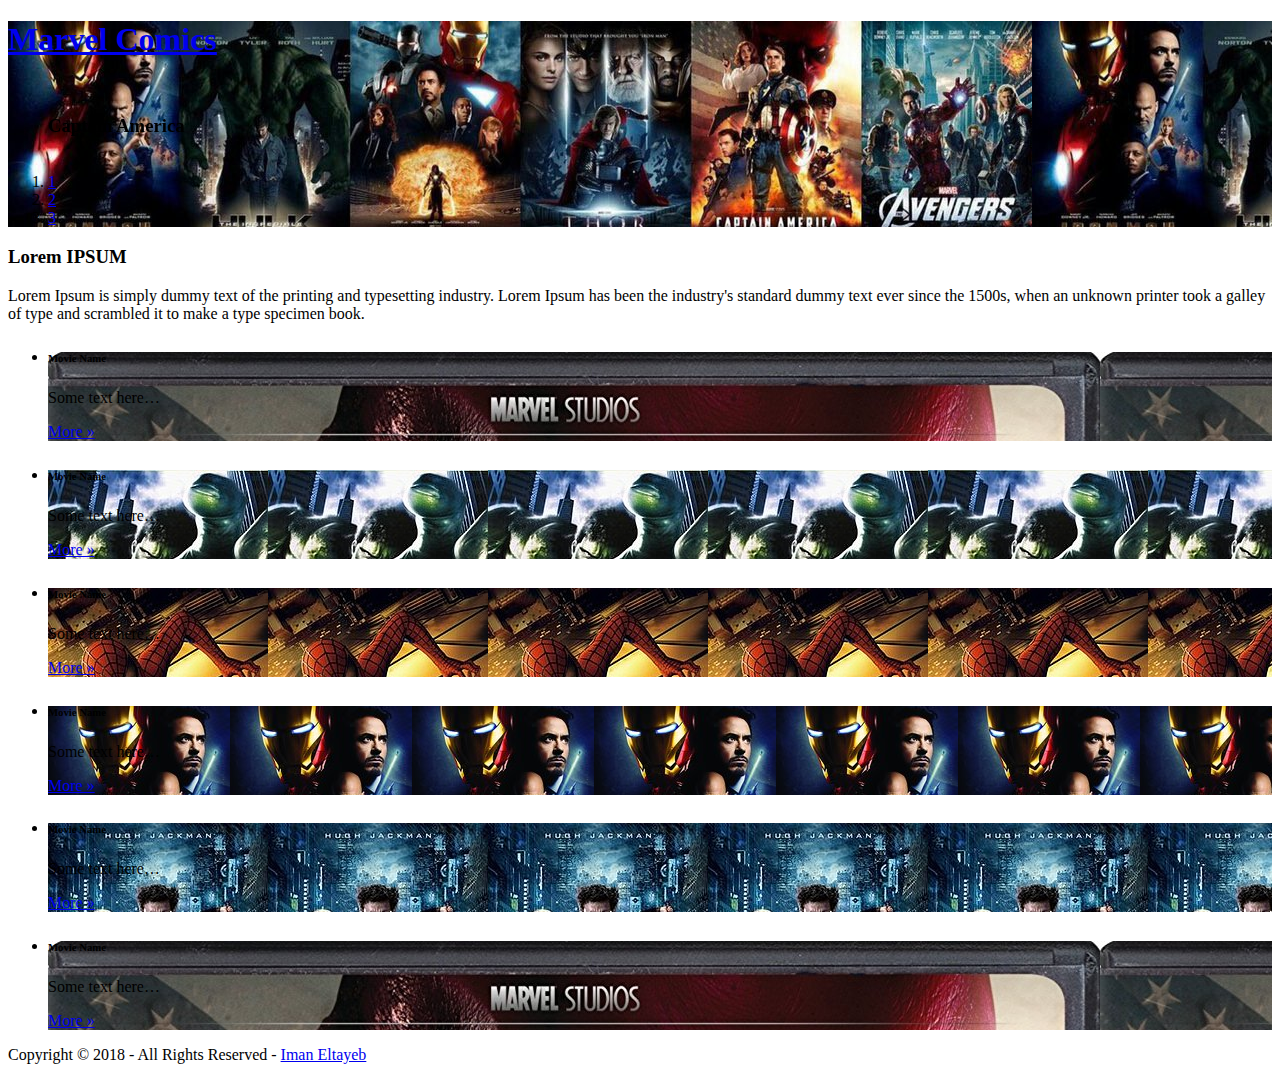
==== index2.html @ 3ee0629c "yellow" ====
<!DOCTYPE html>
<html>  
<head>
<title>Marvel Comics</title>
<meta charset="utf-8">
<meta name="viewport" content="width=device-width, initial-scale=1.0, maximum-scale=1.0, user-scalable=no">
<link href="assests/layout/styles/layout.css" rel="stylesheet" type="text/css" media="all">
</head>
<body id="top">
<!-- Top Background Image Wrapper -->
<div class="bgded overlay" style="background-image:url('assets/images/background.jpg');"> 
  <div class="wrapper row1">
    <header id="header" class="hoc clear"> 
      <div id="logo" class="fl_left">
        <h1><a href="index2.html">Marvel Comics</a></h1>
      </div>
    </header>
  </div>
  <div id="pageintro" class="hoc clear"> 
    <div class="flexslider basicslider">
      <ul class="slides">
        <li>
          <article>
            <h3 class="heading">Captain America</h3>
            <footer><a class="btn" href="#">SEE THE COMIC</a></footer>
          </article>
        </li>
        <li>
          <article>
            <h3 class="heading">HULK</h3>
            <footer><a class="btn inverse" href="#">SEE THE COMIC</a></footer>
          </article>
        </li>
        <li>
          <article>
            <h3 class="heading">SPIDERMAN</h3>
            <footer><a class="btn" href="#">SEE THE COMIC</a></footer>
          </article>
        </li>
      </ul>
    </div>
  </div>
</div>
<!-- End Top Background Image Wrapper -->
<div class="wrapper row3">
  <main class="hoc container clear"> 
    <!-- main body -->
    <div class="btmspace-80 center">
      <h3 class="nospace">Lorem IPSUM</h3>
      <p class="nospace">Lorem Ipsum is simply dummy text of the printing and typesetting industry. Lorem Ipsum has been the industry's standard dummy text ever since the 1500s, when an unknown printer took a galley of type and scrambled it to make a type specimen book. </p>
    </div>
    <ul class="nospace group services">
      <li class="one_third first active">
        <article class="bgded overlay" style="background-image:url('assets/images/captainamerica.jpg');">
          <div class="txtwrap"><i class="block fa fa-4x fa-camera"></i>
            <h6 class="heading">Movie Name</h6>
            <p>Some text here&hellip;</p>
          </div>
          <footer><a href="#">More &raquo;</a></footer>
        </article>
      </li>
      <li class="one_third">
        <article class="bgded overlay" style="background-image:url('assets/images/hulk.jpg');">
          <div class="txtwrap"><i class="block fa fa-4x fa-camera"></i>
            <h6 class="heading">Movie Name</h6>
            <p>Some text here&hellip;</p>
          </div>
          <footer><a href="#">More &raquo;</a></footer>
        </article>
      </li>
      <li class="one_third active">
        <article class="bgded overlay" style="background-image:url('assets/images/spiderman.jpg');">
          <div class="txtwrap"><i class="block fa fa-4x fa-camera"></i>
            <h6 class="heading">Movie Name</h6>
            <p>Some text here&hellip;</p>
          </div>
          <footer><a href="#">More &raquo;</a></footer>
        </article>
      </li>
      <li class="one_third first">
        <article class="bgded overlay" style="background-image:url('assets/images/ironman.jpg');">
          <div class="txtwrap"><i class="block fa fa-4x fa-camera"></i>
            <h6 class="heading">Movie Name</h6>
            <p>Some text here&hellip;</p>
          </div>
          <footer><a href="#">More &raquo;</a></footer>
        </article>
      </li>
      <li class="one_third active">
        <article class="bgded overlay" style="background-image:url('assets/images/wolverine.jpg');">
          <div class="txtwrap"><i class="block fa fa-4x fa-camera"></i>
            <h6 class="heading">Movie Name</h6>
            <p>Some text here&hellip;</p>
          </div>
          <footer><a href="#">More &raquo;</a></footer>
        </article>
      </li>
      <li class="one_third">
        <article class="bgded overlay" style="background-image:url('assets/images/captainamerica.jpg');">
          <div class="txtwrap"><i class="block fa fa-4x fa-camera"></i>
            <h6 class="heading">Movie Name</h6>
            <p>Some text here&hellip;</p>
          </div>
          <footer><a href="#">More &raquo;</a></footer>
        </article>
      </li>
    </ul>
    <!-- / main body -->
    <div class="clear"></div>
  </main>
</div>

<div class="wrapper row5">
  <div id="copyright" class="hoc clear"> 
    <p class="fl_left">Copyright &copy; 2018 - All Rights Reserved - <a href="#">Iman Eltayeb</a></p>
    
  </div>
</div>
<a id="backtotop" href="#top"><i class="fa fa-chevron-up"></i></a>
<!-- JAVASCRIPTS -->
<script src="assets/layout/scripts/jquery.min.js"></script>
<script src="assets/layout/scripts/jquery.backtotop.js"></script>
<script src="assets/layout/scripts/jquery.mobilemenu.js"></script>
<script src="assets/layout/scripts/jquery.flexslider-min.js"></script>
</body>
</html>
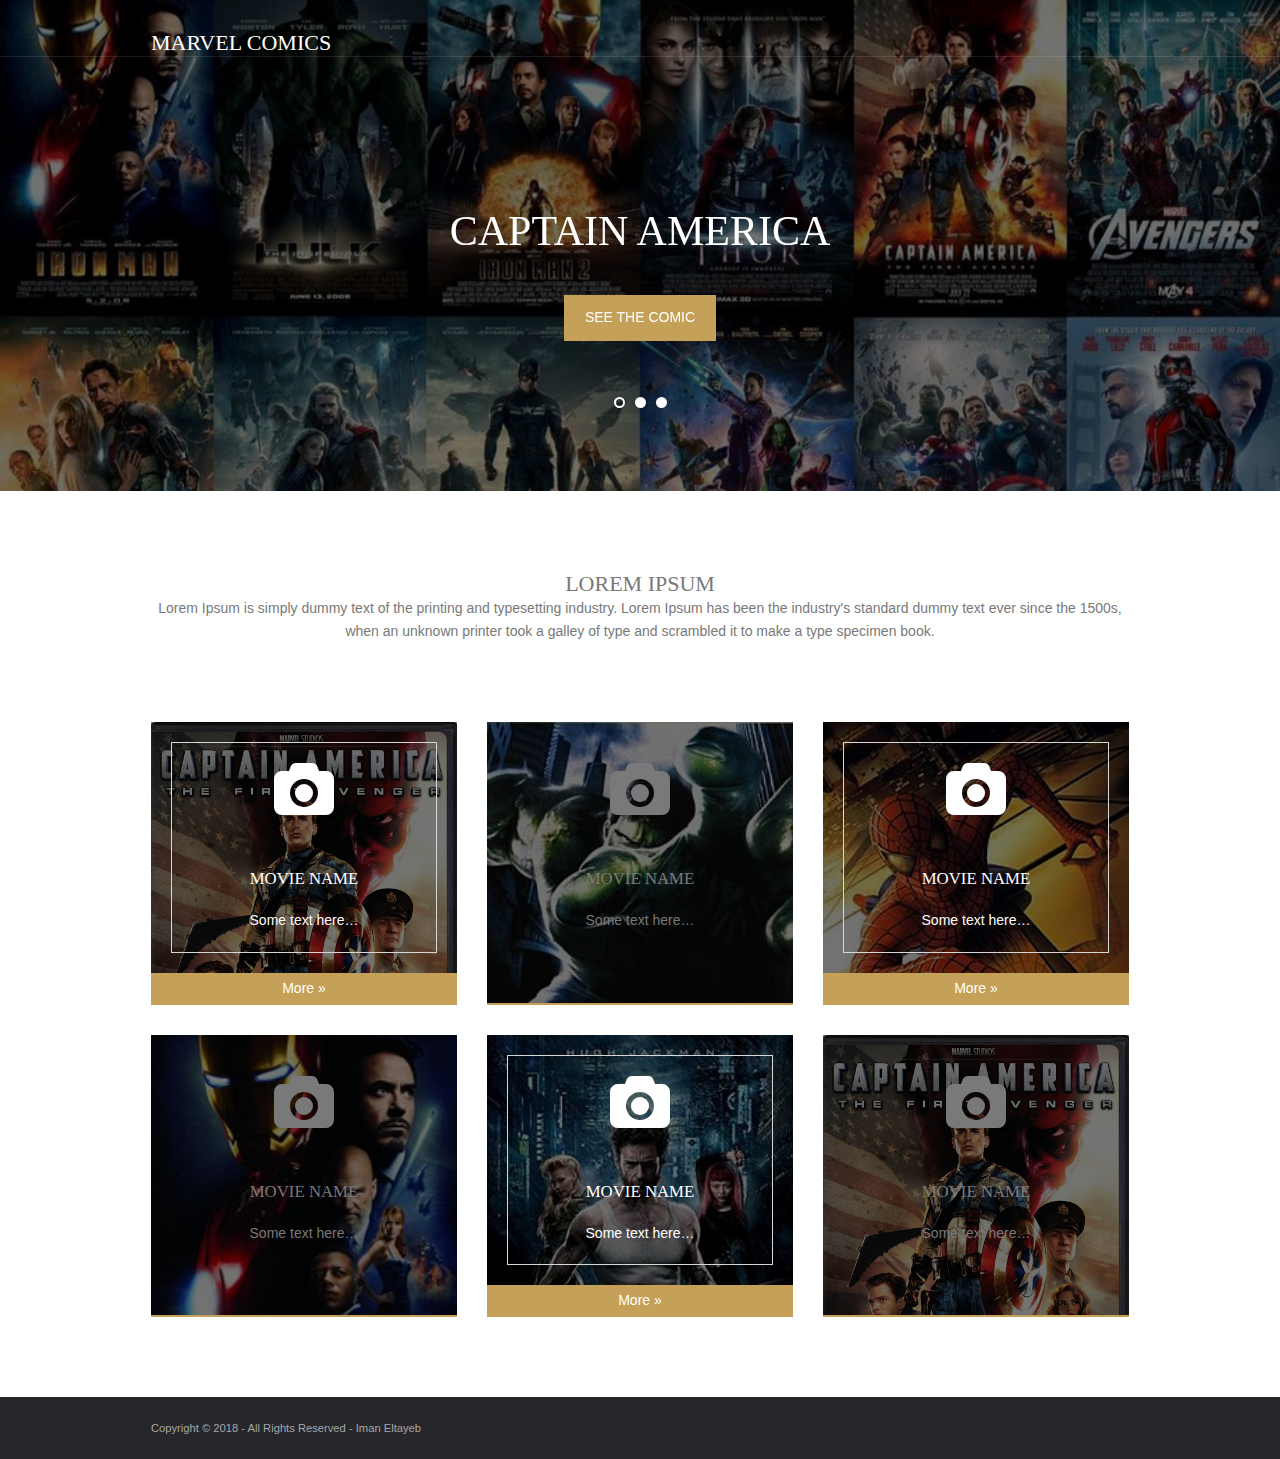
==== commit d9d15780: "fixed the CSS link on the front end" ====
--- a/index2.html
+++ b/index2.html
@@ -4,7 +4,7 @@
 <title>Marvel Comics</title>
 <meta charset="utf-8">
 <meta name="viewport" content="width=device-width, initial-scale=1.0, maximum-scale=1.0, user-scalable=no">
-<link href="assests/layout/styles/layout.css" rel="stylesheet" type="text/css" media="all">
+<link href="assets/layout/styles/layout.css" rel="stylesheet" type="text/css" media="all">
 </head>
 <body id="top">
 <!-- Top Background Image Wrapper -->
--- a/assets/layout/styles/layout.css
+++ b/assets/layout/styles/layout.css
@@ -0,0 +1,318 @@
+@charset "utf-8";
+
+@import url("fontawesome-4.6.3.min.css");
+@import url("custom.flexslider.css");
+@import url("framework.css");
+
+/* Rows*/
+.row0, .row0 a{}
+.row1{border-bottom:1px solid;}
+.row2, .row2 a{}
+.row3, .row3 a{}
+.row4, .row4 a{}
+.row5, .row5 a{}
+
+
+/* Header*/
+#header{}
+
+#header #logo{margin:30px 0 0 0;}
+#header #logo h1{margin:0; padding:0; font-size:22px; text-transform:uppercase;}
+
+
+/* Page Intro*/
+#pageintro{padding:150px 0;}
+
+#pageintro li article{display:block; max-width:75%; margin:0 auto; text-align:center;}
+#pageintro li article *{margin:0;}
+
+#pageintro li p:first-of-type{margin-bottom:10px; font-style:italic;}
+#pageintro li .heading{margin-bottom:30px; font-size:3rem; word-wrap:break-word;}
+#pageintro li p:nth-of-type(2){line-height:1.5rem;}
+#pageintro li footer{margin-top:40px;}
+
+
+/* Content Area*/
+.container{padding:80px 0;}
+
+/* Content */
+.container .content{}
+
+.services{}
+.services li:nth-child(-n+3){margin-bottom:30px;}/* Adds bottom margin to the first three elements only */
+.services article{position:relative; padding:20px 20px 50px; border-bottom:2px solid; text-align:center;}
+.services article .txtwrap{padding:20px; border:1px solid;}
+.services article .txtwrap *{margin:0;}
+.services article .txtwrap i{margin-bottom:50px;}
+.services article .txtwrap .heading{margin-bottom:20px; font-size:1.2rem;}
+.services article footer{display:block; position:absolute; bottom:0; left:0; width:100%; line-height:1;}
+.services article footer a{display:block; width:100%; padding:8px 0; opacity:0;}
+.services article:hover footer a, .services .active article footer a{opacity:1;}
+
+/* Comments */
+#comments ul{margin:0 0 40px 0; padding:0; list-style:none;}
+#comments li{margin:0 0 10px 0; padding:15px;}
+#comments .avatar{float:right; margin:0 0 10px 10px; padding:3px; border:1px solid;}
+#comments address{font-weight:bold;}
+#comments time{font-size:smaller;}
+#comments .comcont{display:block; margin:0; padding:0;}
+#comments .comcont p{margin:10px 5px 10px 0; padding:0;}
+
+#comments form{display:block; width:100%;}
+#comments input, #comments textarea{width:100%; padding:10px; border:1px solid;}
+#comments textarea{overflow:auto;}
+#comments div{margin-bottom:15px;}
+#comments input[type="submit"], #comments input[type="reset"]{display:inline-block; width:auto; min-width:150px; margin:0; padding:8px 5px; cursor:pointer;}
+
+/* Sidebar */
+.container .sidebar{}
+
+.sidebar .sdb_holder{margin-bottom:50px;}
+.sidebar .sdb_holder:last-child{margin-bottom:0;}
+
+
+/* Footer*/
+#footer{padding:80px 0;}
+
+#footer form{display:block; position:relative; width:100%;}
+#footer form legend{display:block; margin-bottom:5px;}
+#footer form div{position:relative;}
+#footer input, #footer button{display:block; height:36px; border:none;}
+#footer input{width:100%; min-width:180px; padding:5px 40px 5px 15px;}
+#footer button{position:absolute; top:1px; right:1px; width:32px; height:34px; font-size:16px; cursor:pointer;}
+#footer button em{display:none;}
+
+
+/* Copyright*/
+#copyright{padding:20px 0; font-size:.8rem;}
+#copyright *{margin:0; padding:0;}
+
+
+/* Transition Fade*/
+*, *::before, *::after{transition:all .3s ease-in-out;}
+#mainav form *{transition:none !important;}
+
+/* Navigation */
+nav ul, nav ol{margin:0; padding:0; list-style:none;}
+
+#mainav, #breadcrumb, .sidebar nav{line-height:normal;}
+#mainav .drop::after, #mainav li li .drop::after, #breadcrumb li a::after, .sidebar nav a::after{position:absolute; font-family:"FontAwesome"; font-size:10px; line-height:10px;}
+
+/* Top Navigation */
+#mainav{}
+#mainav ul.clear{margin-top:3px;}
+#mainav ul{text-transform:uppercase;}
+#mainav ul ul{z-index:9999; position:absolute; width:180px; text-transform:none;}
+#mainav ul ul ul{left:180px; top:0;}
+#mainav li{display:inline-block; position:relative; margin:0 15px 0 0; padding:0;}
+#mainav li:last-child{margin-right:0;}
+#mainav li li{width:100%; margin:0;}
+#mainav li a{display:block; padding:30px 0;}
+#mainav li li a{border:solid; border-width:0 0 1px 0;}
+#mainav .drop{padding-left:15px;}
+#mainav li li a, #mainav li li .drop{display:block; margin:0; padding:10px 15px;}
+#mainav .drop::after, #mainav li li .drop::after{content:"\f0d7";}
+#mainav .drop::after{top:35px; left:5px;}
+#mainav li li .drop::after{top:15px; left:5px;}
+#mainav ul ul{visibility:hidden; opacity:0;}
+#mainav ul li:hover > ul{visibility:visible; opacity:1;}
+
+#mainav form{display:none; margin:0; padding:0;}
+#mainav form select, #mainav form select option{display:block; cursor:pointer; outline:none;}
+#mainav form select{width:100%; padding:5px; border:1px solid;}
+#mainav form select option{margin:5px; padding:0; border:none;}
+
+/* Breadcrumb */
+#breadcrumb{padding:120px 0 15px;}
+#breadcrumb ul{margin:0; padding:0; list-style:none; text-transform:uppercase;}
+#breadcrumb li{display:inline-block; margin:0 6px 0 0; padding:0;}
+#breadcrumb li a{display:block; position:relative; margin:0; padding:0 12px 0 0; font-size:12px;}
+#breadcrumb li a::after{top:3px; right:0; content:"\f101";}
+#breadcrumb li:last-child a{margin:0; padding:0;}
+#breadcrumb li:last-child a::after{display:none;}
+
+/* Sidebar Navigation */
+.sidebar nav{display:block; width:100%;}
+.sidebar nav li{margin:0 0 3px 0; padding:0;}
+.sidebar nav a{display:block; position:relative; margin:0; padding:5px 10px 5px 15px; text-decoration:none; border:solid; border-width:0 0 1px 0;}
+.sidebar nav a::after{top:9px; left:5px; content:"\f101";}
+.sidebar nav ul ul a{padding-left:35px;}
+.sidebar nav ul ul a::after{left:25px;}
+.sidebar nav ul ul ul a{padding-left:55px;}
+.sidebar nav ul ul ul a::after{left:45px;}
+
+/* Pagination */
+.pagination{display:block; width:100%; text-align:center; clear:both;}
+.pagination li{display:inline-block; margin:0 2px 0 0;}
+.pagination li:last-child{margin-right:0;}
+.pagination a, .pagination strong{display:block; padding:8px 11px; border:1px solid; background-clip:padding-box; font-weight:normal;}
+
+/* Back to Top */
+#backtotop{z-index:999; display:inline-block; position:fixed; visibility:hidden; bottom:20px; right:20px; width:36px; height:36px; line-height:36px; font-size:16px; text-align:center; opacity:.2;}
+#backtotop i{display:block; width:100%; height:100%; line-height:inherit;}
+#backtotop.visible{visibility:visible; opacity:.5;}
+#backtotop:hover{opacity:1;}
+
+
+/* Tables */
+table, th, td{border:1px solid; border-collapse:collapse; vertical-align:top;}
+table, th{table-layout:auto;}
+table{width:100%; margin-bottom:15px;}
+th, td{padding:5px 8px;}
+td{border-width:0 1px;}
+
+
+/* Gallery */
+#gallery{display:block; width:100%; margin-bottom:50px;}
+#gallery figure figcaption{display:block; width:100%; clear:both;}
+#gallery li{margin-bottom:30px;}
+
+
+/* Font Awesome Social Icons */
+.faico{margin:0; padding:0; list-style:none;}
+.faico li{display:inline-block; float:left; margin:0 10px 0 0; padding:0; line-height:normal;}
+.faico li:last-child{margin-right:0;}
+.faico a{display:block; font-size:14px; text-align:center;}
+
+.faico a{color:inherit; background-color:transparent;}
+.faicon-dribble:hover{color:#EA4C89;}
+.faicon-facebook:hover{color:#3B5998;}
+.faicon-google-plus:hover{color:#DB4A39;}
+.faicon-linkedin:hover{color:#0E76A8;}
+.faicon-pinterest:hover{color:#C8232C;}
+.faicon-rss:hover{color:#EE802F;}
+.faicon-twitter:hover{color:#00ACEE;}
+
+
+/* Colours */
+body{color:#A6A6A6; background-color:#26272B;}
+a{color:#C5A059;}
+a:active, a:focus{background:transparent;}/* IE10 + 11 Bugfix - prevents grey background */
+hr, .borderedbox{border-color:#D7D7D7;}
+label span{color:#FF0000; background-color:inherit;}
+input:focus, textarea:focus, *:required:focus{border-color:#C5A059;}
+.overlay{color:#FFFFFF; background-color:inherit;}
+.overlay::after{color:inherit; background-color:rgba(0,0,0,.55);}
+
+.btn, .btn.inverse:hover{color:#FFFFFF; background-color:#C5A059; border-color:#C5A059;}
+.btn:hover, .btn.inverse{color:inherit; background-color:transparent; border-color:inherit;}
+
+
+/* Rows */
+.row0, .row0 a{}
+.row1{border-color:rgba(255,255,255,.1);}
+.row2{color:#A6A6A6;}
+.row3{color:#797979; background-color:#FFFFFF;}
+.row4.overlay{color:#A6A6A6; background-color:#151517;}
+.row5, .row5 a{color:#A6A6A6; background-color:#26272B;}
+
+
+/* Header */
+#header #logo a{color:inherit;}
+
+
+/* Content Area */
+.services article{color:inherit; border-color:#C5A059;}
+.services article .txtwrap{border-color:transparent;}
+.services article:hover .txtwrap, .services .active article .txtwrap{color:#FFFFFF; border-color:#D7D7D7;}
+.services article footer a{color:#FFFFFF; background-color:#C5A059;}
+
+#shout .heading{color:#FFFFFF; background:inherit;}
+
+
+/* Footer */
+#footer .heading{color:#FFFFFF;}
+#footer input, #footer button{color:#FFFFFF; background-color:#000000;}
+#footer button{color:#C5A059;}
+
+
+/* Navigation */
+#mainav li a{color:inherit;}
+#mainav .active a, #mainav a:hover, #mainav li:hover > a{color:#C5A059; background-color:inherit;}
+#mainav li li a, #mainav .active li a{color:#FFFFFF; background-color:rgba(0,0,0,.6); border-color:rgba(0,0,0,.6);}
+#mainav li li:hover > a, #mainav .active .active > a{color:#FFFFFF; background-color:#C5A059;}
+#mainav form select{color:#FFFFFF; background-color:#26272B; border-color:rgba(255,255,255,.2);}
+
+#breadcrumb a{color:inherit; background-color:inherit;}
+#breadcrumb li:last-child a{}
+
+.container .sidebar nav a{color:inherit; border-color:#D7D7D7;}
+.container .sidebar nav a:hover{color:#C5A059;}
+
+.pagination a, .pagination strong{border-color:#D7D7D7;}
+.pagination .current *{color:#FFFFFF; background-color:#C5A059;}
+
+#backtotop{color:#FFFFFF; background-color:#C5A059;}
+
+
+/* Tables + Comments */
+table, th, td, #comments .avatar, #comments input, #comments textarea{border-color:#D7D7D7;}
+#comments input:focus, #comments textarea:focus, #comments *:required:focus{border-color:#C5A059;}
+th{color:#FFFFFF; background-color:#373737;}
+tr, #comments li, #comments input[type="submit"], #comments input[type="reset"]{color:inherit; background-color:#FBFBFB;}
+tr:nth-child(even), #comments li:nth-child(even){color:inherit; background-color:#F7F7F7;}
+table a, #comments a{background-color:inherit;}
+
+/* Media Queries*/
+@-ms-viewport{width:device-width;}
+
+
+/* Max Wrapper Width - Laptop, Desktop etc. */
+@media screen and (min-width:978px){
+	.hoc{max-width:978px;}
+}
+
+
+/* Mobile Devices*/
+@media screen and (max-width:900px){
+	.hoc{max-width:90%;}
+
+	#header{padding:30px 0 15px;}
+	#header #logo{margin:0;}
+
+	#mainav{}
+	#mainav ul{display:none;}
+	#mainav form{display:block;}
+
+	#breadcrumb{}
+
+	.container{}
+	#comments input[type="reset"]{margin-top:10px;}
+	.pagination li{display:inline-block; margin:0 5px 5px 0;}
+
+	#footer{}
+
+	#copyright{}
+	#copyright p:first-of-type{margin-bottom:10px;}
+}
+
+
+@media screen and (max-width:750px){
+	.imgl, .imgr{display:inline-block; float:none; margin:0 0 10px 0;}
+	.fl_left, .fl_right{display:block; float:none;}
+	.one_half, .one_third, .two_third, .one_quarter, .two_quarter, .three_quarter{display:block; float:none; width:auto; margin:0 0 30px 0; padding:0;}
+
+	#topbar, #header{text-align:center;}
+
+	#header #logo{margin-bottom:15px;}
+
+	#shout footer{margin-bottom:0;}
+
+	#footer{padding-bottom:50px;}
+}
+
+
+/* Other*/
+@media screen and (max-width:650px){
+	.scrollable{display:block; width:100%; margin:0 0 30px 0; padding:0 0 15px 0; overflow:auto; overflow-x:scroll;}
+	.scrollable table{margin:0; padding:0; white-space:nowrap;}
+
+	.inline li{display:block; margin-bottom:10px;}
+	.pushright li{margin-right:0;}
+
+	.font-x2{font-size:1.4rem;}
+	.font-x3{font-size:1.6rem;}
+
+	#pageintro li article{max-width:none; width:100%;}
+	#pageintro li .heading{font-size:1.6rem;}
+}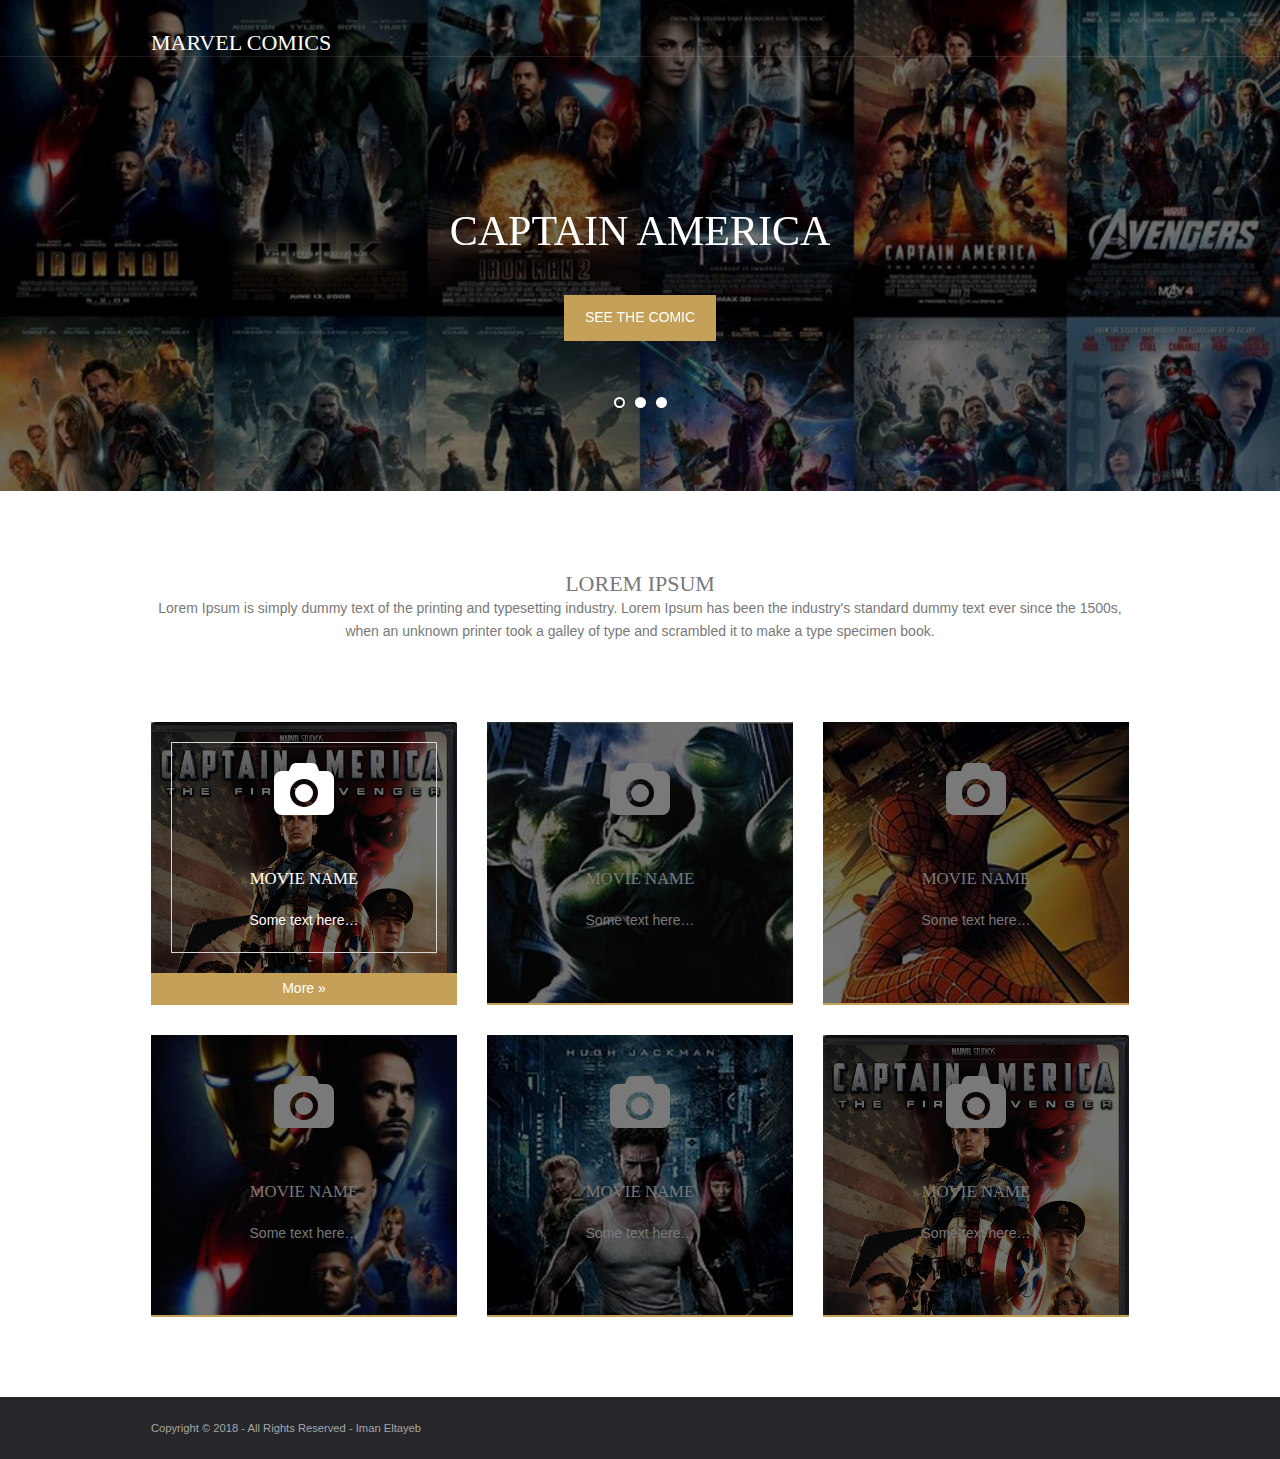
==== commit 81c8769b: "cleaned up files to match  Team folder scturcture" ====
--- a/index2.html
+++ b/index2.html
@@ -4,7 +4,7 @@
 <title>Marvel Comics</title>
 <meta charset="utf-8">
 <meta name="viewport" content="width=device-width, initial-scale=1.0, maximum-scale=1.0, user-scalable=no">
-<link href="assets/layout/styles/layout.css" rel="stylesheet" type="text/css" media="all">
+<link href="assets/css/layout.css" rel="stylesheet" type="text/css" media="all">
 </head>
 <body id="top">
 <!-- Top Background Image Wrapper -->
@@ -68,7 +68,7 @@
           <footer><a href="#">More &raquo;</a></footer>
         </article>
       </li>
-      <li class="one_third active">
+      <li class="one_third ">
         <article class="bgded overlay" style="background-image:url('assets/images/spiderman.jpg');">
           <div class="txtwrap"><i class="block fa fa-4x fa-camera"></i>
             <h6 class="heading">Movie Name</h6>
@@ -86,7 +86,7 @@
           <footer><a href="#">More &raquo;</a></footer>
         </article>
       </li>
-      <li class="one_third active">
+      <li class="one_third ">
         <article class="bgded overlay" style="background-image:url('assets/images/wolverine.jpg');">
           <div class="txtwrap"><i class="block fa fa-4x fa-camera"></i>
             <h6 class="heading">Movie Name</h6>
@@ -118,9 +118,9 @@
 </div>
 <a id="backtotop" href="#top"><i class="fa fa-chevron-up"></i></a>
 <!-- JAVASCRIPTS -->
-<script src="assets/layout/scripts/jquery.min.js"></script>
-<script src="assets/layout/scripts/jquery.backtotop.js"></script>
-<script src="assets/layout/scripts/jquery.mobilemenu.js"></script>
-<script src="assets/layout/scripts/jquery.flexslider-min.js"></script>
+<script src="assets/javascript/jquery.min.js"></script>
+<script src="assets/javascript/jquery.backtotop.js"></script>
+<script src="assets/javascript/jquery.mobilemenu.js"></script>
+<script src="assets/javascript/jquery.flexslider-min.js"></script>
 </body>
 </html>--- a/assets/css/layout.css
+++ b/assets/css/layout.css
@@ -0,0 +1,318 @@
+@charset "utf-8";
+
+@import url("fontawesome-4.6.3.min.css");
+@import url("custom.flexslider.css");
+@import url("framework.css");
+
+/* Rows*/
+.row0, .row0 a{}
+.row1{border-bottom:1px solid;}
+.row2, .row2 a{}
+.row3, .row3 a{}
+.row4, .row4 a{}
+.row5, .row5 a{}
+
+
+/* Header*/
+#header{}
+
+#header #logo{margin:30px 0 0 0;}
+#header #logo h1{margin:0; padding:0; font-size:22px; text-transform:uppercase;}
+
+
+/* Page Intro*/
+#pageintro{padding:150px 0;}
+
+#pageintro li article{display:block; max-width:75%; margin:0 auto; text-align:center;}
+#pageintro li article *{margin:0;}
+
+#pageintro li p:first-of-type{margin-bottom:10px; font-style:italic;}
+#pageintro li .heading{margin-bottom:30px; font-size:3rem; word-wrap:break-word;}
+#pageintro li p:nth-of-type(2){line-height:1.5rem;}
+#pageintro li footer{margin-top:40px;}
+
+
+/* Content Area*/
+.container{padding:80px 0;}
+
+/* Content */
+.container .content{}
+
+.services{}
+.services li:nth-child(-n+3){margin-bottom:30px;}/* Adds bottom margin to the first three elements only */
+.services article{position:relative; padding:20px 20px 50px; border-bottom:2px solid; text-align:center;}
+.services article .txtwrap{padding:20px; border:1px solid;}
+.services article .txtwrap *{margin:0;}
+.services article .txtwrap i{margin-bottom:50px;}
+.services article .txtwrap .heading{margin-bottom:20px; font-size:1.2rem;}
+.services article footer{display:block; position:absolute; bottom:0; left:0; width:100%; line-height:1;}
+.services article footer a{display:block; width:100%; padding:8px 0; opacity:0;}
+.services article:hover footer a, .services .active article footer a{opacity:1;}
+
+/* Comments */
+#comments ul{margin:0 0 40px 0; padding:0; list-style:none;}
+#comments li{margin:0 0 10px 0; padding:15px;}
+#comments .avatar{float:right; margin:0 0 10px 10px; padding:3px; border:1px solid;}
+#comments address{font-weight:bold;}
+#comments time{font-size:smaller;}
+#comments .comcont{display:block; margin:0; padding:0;}
+#comments .comcont p{margin:10px 5px 10px 0; padding:0;}
+
+#comments form{display:block; width:100%;}
+#comments input, #comments textarea{width:100%; padding:10px; border:1px solid;}
+#comments textarea{overflow:auto;}
+#comments div{margin-bottom:15px;}
+#comments input[type="submit"], #comments input[type="reset"]{display:inline-block; width:auto; min-width:150px; margin:0; padding:8px 5px; cursor:pointer;}
+
+/* Sidebar */
+.container .sidebar{}
+
+.sidebar .sdb_holder{margin-bottom:50px;}
+.sidebar .sdb_holder:last-child{margin-bottom:0;}
+
+
+/* Footer*/
+#footer{padding:80px 0;}
+
+#footer form{display:block; position:relative; width:100%;}
+#footer form legend{display:block; margin-bottom:5px;}
+#footer form div{position:relative;}
+#footer input, #footer button{display:block; height:36px; border:none;}
+#footer input{width:100%; min-width:180px; padding:5px 40px 5px 15px;}
+#footer button{position:absolute; top:1px; right:1px; width:32px; height:34px; font-size:16px; cursor:pointer;}
+#footer button em{display:none;}
+
+
+/* Copyright*/
+#copyright{padding:20px 0; font-size:.8rem;}
+#copyright *{margin:0; padding:0;}
+
+
+/* Transition Fade*/
+*, *::before, *::after{transition:all .3s ease-in-out;}
+#mainav form *{transition:none !important;}
+
+/* Navigation */
+nav ul, nav ol{margin:0; padding:0; list-style:none;}
+
+#mainav, #breadcrumb, .sidebar nav{line-height:normal;}
+#mainav .drop::after, #mainav li li .drop::after, #breadcrumb li a::after, .sidebar nav a::after{position:absolute; font-family:"FontAwesome"; font-size:10px; line-height:10px;}
+
+/* Top Navigation */
+#mainav{}
+#mainav ul.clear{margin-top:3px;}
+#mainav ul{text-transform:uppercase;}
+#mainav ul ul{z-index:9999; position:absolute; width:180px; text-transform:none;}
+#mainav ul ul ul{left:180px; top:0;}
+#mainav li{display:inline-block; position:relative; margin:0 15px 0 0; padding:0;}
+#mainav li:last-child{margin-right:0;}
+#mainav li li{width:100%; margin:0;}
+#mainav li a{display:block; padding:30px 0;}
+#mainav li li a{border:solid; border-width:0 0 1px 0;}
+#mainav .drop{padding-left:15px;}
+#mainav li li a, #mainav li li .drop{display:block; margin:0; padding:10px 15px;}
+#mainav .drop::after, #mainav li li .drop::after{content:"\f0d7";}
+#mainav .drop::after{top:35px; left:5px;}
+#mainav li li .drop::after{top:15px; left:5px;}
+#mainav ul ul{visibility:hidden; opacity:0;}
+#mainav ul li:hover > ul{visibility:visible; opacity:1;}
+
+#mainav form{display:none; margin:0; padding:0;}
+#mainav form select, #mainav form select option{display:block; cursor:pointer; outline:none;}
+#mainav form select{width:100%; padding:5px; border:1px solid;}
+#mainav form select option{margin:5px; padding:0; border:none;}
+
+/* Breadcrumb */
+#breadcrumb{padding:120px 0 15px;}
+#breadcrumb ul{margin:0; padding:0; list-style:none; text-transform:uppercase;}
+#breadcrumb li{display:inline-block; margin:0 6px 0 0; padding:0;}
+#breadcrumb li a{display:block; position:relative; margin:0; padding:0 12px 0 0; font-size:12px;}
+#breadcrumb li a::after{top:3px; right:0; content:"\f101";}
+#breadcrumb li:last-child a{margin:0; padding:0;}
+#breadcrumb li:last-child a::after{display:none;}
+
+/* Sidebar Navigation */
+.sidebar nav{display:block; width:100%;}
+.sidebar nav li{margin:0 0 3px 0; padding:0;}
+.sidebar nav a{display:block; position:relative; margin:0; padding:5px 10px 5px 15px; text-decoration:none; border:solid; border-width:0 0 1px 0;}
+.sidebar nav a::after{top:9px; left:5px; content:"\f101";}
+.sidebar nav ul ul a{padding-left:35px;}
+.sidebar nav ul ul a::after{left:25px;}
+.sidebar nav ul ul ul a{padding-left:55px;}
+.sidebar nav ul ul ul a::after{left:45px;}
+
+/* Pagination */
+.pagination{display:block; width:100%; text-align:center; clear:both;}
+.pagination li{display:inline-block; margin:0 2px 0 0;}
+.pagination li:last-child{margin-right:0;}
+.pagination a, .pagination strong{display:block; padding:8px 11px; border:1px solid; background-clip:padding-box; font-weight:normal;}
+
+/* Back to Top */
+#backtotop{z-index:999; display:inline-block; position:fixed; visibility:hidden; bottom:20px; right:20px; width:36px; height:36px; line-height:36px; font-size:16px; text-align:center; opacity:.2;}
+#backtotop i{display:block; width:100%; height:100%; line-height:inherit;}
+#backtotop.visible{visibility:visible; opacity:.5;}
+#backtotop:hover{opacity:1;}
+
+
+/* Tables */
+table, th, td{border:1px solid; border-collapse:collapse; vertical-align:top;}
+table, th{table-layout:auto;}
+table{width:100%; margin-bottom:15px;}
+th, td{padding:5px 8px;}
+td{border-width:0 1px;}
+
+
+/* Gallery */
+#gallery{display:block; width:100%; margin-bottom:50px;}
+#gallery figure figcaption{display:block; width:100%; clear:both;}
+#gallery li{margin-bottom:30px;}
+
+
+/* Font Awesome Social Icons */
+.faico{margin:0; padding:0; list-style:none;}
+.faico li{display:inline-block; float:left; margin:0 10px 0 0; padding:0; line-height:normal;}
+.faico li:last-child{margin-right:0;}
+.faico a{display:block; font-size:14px; text-align:center;}
+
+.faico a{color:inherit; background-color:transparent;}
+.faicon-dribble:hover{color:#EA4C89;}
+.faicon-facebook:hover{color:#3B5998;}
+.faicon-google-plus:hover{color:#DB4A39;}
+.faicon-linkedin:hover{color:#0E76A8;}
+.faicon-pinterest:hover{color:#C8232C;}
+.faicon-rss:hover{color:#EE802F;}
+.faicon-twitter:hover{color:#00ACEE;}
+
+
+/* Colours */
+body{color:#A6A6A6; background-color:#26272B;}
+a{color:#C5A059;}
+a:active, a:focus{background:transparent;}/* IE10 + 11 Bugfix - prevents grey background */
+hr, .borderedbox{border-color:#D7D7D7;}
+label span{color:#FF0000; background-color:inherit;}
+input:focus, textarea:focus, *:required:focus{border-color:#C5A059;}
+.overlay{color:#FFFFFF; background-color:inherit;}
+.overlay::after{color:inherit; background-color:rgba(0,0,0,.55);}
+
+.btn, .btn.inverse:hover{color:#FFFFFF; background-color:#C5A059; border-color:#C5A059;}
+.btn:hover, .btn.inverse{color:inherit; background-color:transparent; border-color:inherit;}
+
+
+/* Rows */
+.row0, .row0 a{}
+.row1{border-color:rgba(255,255,255,.1);}
+.row2{color:#A6A6A6;}
+.row3{color:#797979; background-color:#FFFFFF;}
+.row4.overlay{color:#A6A6A6; background-color:#151517;}
+.row5, .row5 a{color:#A6A6A6; background-color:#26272B;}
+
+
+/* Header */
+#header #logo a{color:inherit;}
+
+
+/* Content Area */
+.services article{color:inherit; border-color:#C5A059;}
+.services article .txtwrap{border-color:transparent;}
+.services article:hover .txtwrap, .services .active article .txtwrap{color:#FFFFFF; border-color:#D7D7D7;}
+.services article footer a{color:#FFFFFF; background-color:#C5A059;}
+
+#shout .heading{color:#FFFFFF; background:inherit;}
+
+
+/* Footer */
+#footer .heading{color:#FFFFFF;}
+#footer input, #footer button{color:#FFFFFF; background-color:#000000;}
+#footer button{color:#C5A059;}
+
+
+/* Navigation */
+#mainav li a{color:inherit;}
+#mainav .active a, #mainav a:hover, #mainav li:hover > a{color:#C5A059; background-color:inherit;}
+#mainav li li a, #mainav .active li a{color:#FFFFFF; background-color:rgba(0,0,0,.6); border-color:rgba(0,0,0,.6);}
+#mainav li li:hover > a, #mainav .active .active > a{color:#FFFFFF; background-color:#C5A059;}
+#mainav form select{color:#FFFFFF; background-color:#26272B; border-color:rgba(255,255,255,.2);}
+
+#breadcrumb a{color:inherit; background-color:inherit;}
+#breadcrumb li:last-child a{}
+
+.container .sidebar nav a{color:inherit; border-color:#D7D7D7;}
+.container .sidebar nav a:hover{color:#C5A059;}
+
+.pagination a, .pagination strong{border-color:#D7D7D7;}
+.pagination .current *{color:#FFFFFF; background-color:#C5A059;}
+
+#backtotop{color:#FFFFFF; background-color:#C5A059;}
+
+
+/* Tables + Comments */
+table, th, td, #comments .avatar, #comments input, #comments textarea{border-color:#D7D7D7;}
+#comments input:focus, #comments textarea:focus, #comments *:required:focus{border-color:#C5A059;}
+th{color:#FFFFFF; background-color:#373737;}
+tr, #comments li, #comments input[type="submit"], #comments input[type="reset"]{color:inherit; background-color:#FBFBFB;}
+tr:nth-child(even), #comments li:nth-child(even){color:inherit; background-color:#F7F7F7;}
+table a, #comments a{background-color:inherit;}
+
+/* Media Queries*/
+@-ms-viewport{width:device-width;}
+
+
+/* Max Wrapper Width - Laptop, Desktop etc. */
+@media screen and (min-width:978px){
+	.hoc{max-width:978px;}
+}
+
+
+/* Mobile Devices*/
+@media screen and (max-width:900px){
+	.hoc{max-width:90%;}
+
+	#header{padding:30px 0 15px;}
+	#header #logo{margin:0;}
+
+	#mainav{}
+	#mainav ul{display:none;}
+	#mainav form{display:block;}
+
+	#breadcrumb{}
+
+	.container{}
+	#comments input[type="reset"]{margin-top:10px;}
+	.pagination li{display:inline-block; margin:0 5px 5px 0;}
+
+	#footer{}
+
+	#copyright{}
+	#copyright p:first-of-type{margin-bottom:10px;}
+}
+
+
+@media screen and (max-width:750px){
+	.imgl, .imgr{display:inline-block; float:none; margin:0 0 10px 0;}
+	.fl_left, .fl_right{display:block; float:none;}
+	.one_half, .one_third, .two_third, .one_quarter, .two_quarter, .three_quarter{display:block; float:none; width:auto; margin:0 0 30px 0; padding:0;}
+
+	#topbar, #header{text-align:center;}
+
+	#header #logo{margin-bottom:15px;}
+
+	#shout footer{margin-bottom:0;}
+
+	#footer{padding-bottom:50px;}
+}
+
+
+/* Other*/
+@media screen and (max-width:650px){
+	.scrollable{display:block; width:100%; margin:0 0 30px 0; padding:0 0 15px 0; overflow:auto; overflow-x:scroll;}
+	.scrollable table{margin:0; padding:0; white-space:nowrap;}
+
+	.inline li{display:block; margin-bottom:10px;}
+	.pushright li{margin-right:0;}
+
+	.font-x2{font-size:1.4rem;}
+	.font-x3{font-size:1.6rem;}
+
+	#pageintro li article{max-width:none; width:100%;}
+	#pageintro li .heading{font-size:1.6rem;}
+}